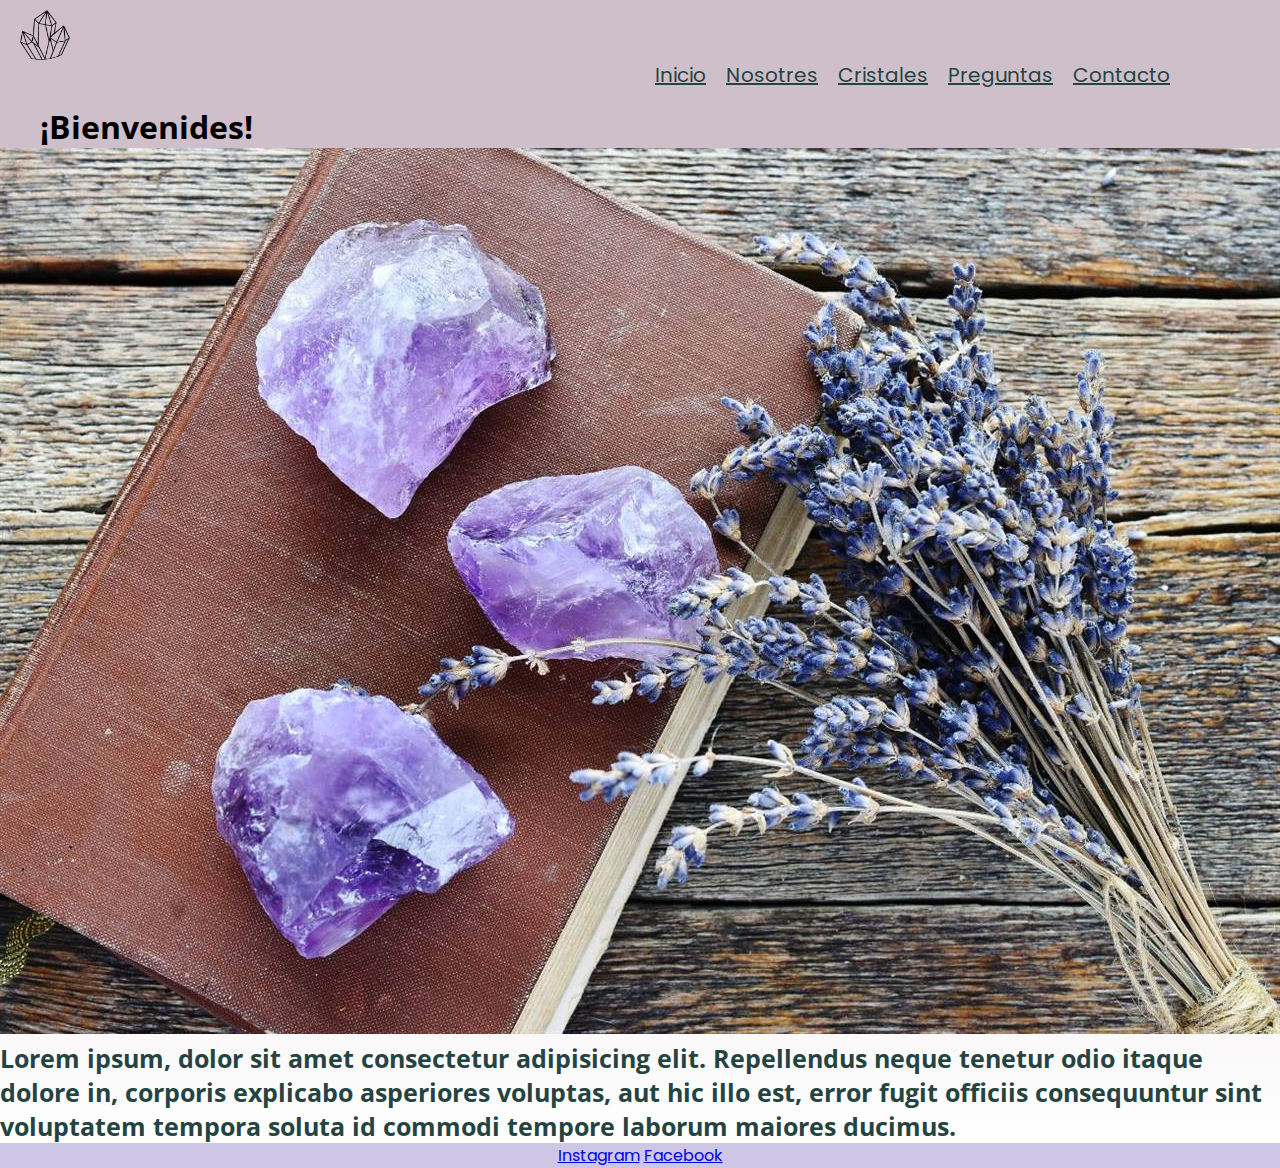
==== index.html @ c35374e3 "tres" ====
<!DOCTYPE html>
<html lang="en">

<head>
    <meta charset="UTF-8">
    <meta http-equiv="X-UA-Compatible" content="IE=edge">
    <meta name="viewport" content="width=, initial-scale=1.0">
    <link href="https://cdn.jsdelivr.net/npm/bootstrap@5.3.0-alpha3/dist/css/bootstrap.min.css" rel="stylesheet"
        integrity="sha384-KK94CHFLLe+nY2dmCWGMq91rCGa5gtU4mk92HdvYe+M/SXH301p5ILy+dN9+nJOZ" crossorigin="anonymous">
    <link rel="stylesheet" href="https://cdnjs.cloudflare.com/ajax/libs/animate.css/4.1.1/animate.min.css">
    <link rel="stylesheet" href="./css/style.css">
    <title>Cristales de la Nueva Era</title>
</head>

<body>
    <header class="header">
        <ul class="nav nav-head nav-underline">
            <div class="container items-head row row-cols-auto ">
                <li class="nav-logo text-center col-sm-3">
                    <a class="nav-item" aria-current="page" href="./index.html">
                        <img src="./Imagenes/okRecurso 1-8.png" alt="Cristales" width="50" height="50"> </a>
                </li>
                <div class="container links-fix ">
                    <li class="nav-item col ">
                        <a class="nav-link" href="./index.html">Inicio</a>
                    </li>
                    <li class="nav-item col ">
                        <a class="nav-link" href="./secciones/nosotres.html">Nosotres</a>
                    </li>
                    <li class="nav-item col ">
                        <a class="nav-link" href="./secciones/cristales.html">Cristales</a>
                    </li>
                    <li class="nav-item col ">
                        <a class="nav-link" href="./secciones/preguntas.html">Preguntas</a>
                    </li>
                    <li class="nav-item col ">
                        <a class="nav-link" href="./secciones/contacto.html">Contacto</a>
                    </li>
                </div>
        </ul>
        </div>


    </header>
    <h1 class="titulos">
        ¡Bienvenides!
    </h1>
    <main id="main-index">
        <h2 class="container cuerpo-index">
            <img src="./Imagenes/amatista_e474b74d_1280x886.jpg" class="img-fluid" alt="Amatista">
            Lorem ipsum, dolor sit amet consectetur adipisicing elit. Repellendus neque tenetur odio itaque dolore
            in,
            corporis explicabo asperiores voluptas, aut hic illo est, error fugit officiis consequuntur sint
            voluptatem
            tempora soluta id commodi tempore laborum maiores ducimus.
        </h2>
    </main>

</body>
<footer class="footer">
    <nav class="navbar sticky-bottom ">
        <div class="container-fluid">
            <a class="navbar-brand" href="https://www.instagram.com/cristales_de_la_nueva_era/">Instagram</a>
            <a class="navbar-brand" href="https://www.facebook.com/profile.php?id=100063907451281">Facebook</a>
        </div>
    </nav>
</footer>

</html>
---- css/style.css ----
@import url('https://fonts.googleapis.com/css2?family=Open+Sans:ital,wght@0,300;0,400;0,500;0,600;1,300;1,400&display=swap');
@import url('https://fonts.googleapis.com/css2?family=Poppins:ital,wght@0,100;0,400;0,700;1,100;1,400;1,700&display=swap');

* {
    margin: 0;
    padding: 0;
}

.header {
    display: block;
    padding-top: 10px;
    padding-left: 10px;
    background-color: #cebfca;
    font-family: "Poppins";
    font-size: 20px;
    text-decoration: none;

}

.nav-logo {
    justify-content: flex-start;
    width: 10%;
}

.links-fix {
    display: flex;
    flex-direction: row;
    justify-content: flex-end;
    margin-right: 100px;

}

.nav-item {
    display: flex;
    padding-left: 10px;
    padding-right: 10px;
}

.nav-link {
    color: #254441 !important;
}

.titulos {
    display: block;
    padding-top: 15px;
    padding-left: 40px;
    margin-bottom: 0;
    font-family: "Open Sans";
    font-weight: bolder;
    background-color: #cebfca;

}

#main-index {

    align-content: center;
    background-image: linear-gradient(#cebfca, white);
    text-align: left;
    color: #254441;
    font-family: "Open Sans";
    font-weight: bolder;

}


.cuerpo-index {
    font-size: 25px !important;

}


#main-nosotres {
    display: flex;
    flex-direction: column;
    align-content: center;
    background-image: linear-gradient(#cebfca, white);
    text-align: center;
    font-size: 12px;
    color: #254441;
    font-family: "Open Sans";
    font-weight: bolder;
}

#main-contacto {
    font-family: "Open Sans";
    background-image: linear-gradient(#e0d8de, white);
}

#main-cristales {
    font-family: "Open Sans";
    background-image: linear-gradient(#e0d8de, white);


}

#main-preguntas {

    font-family: "Open Sans";
    background-image: linear-gradient(#e0d8de, white);
}

.footer {
    display: flex;
    justify-content: center;
    background-color: #cdc7e5;
    font-family: "Poppins";
    color: #254441 !important;
    text-align: center;
    text-decoration: none;
}

.navbar-brand {
    font-size: 16px !important;
}


@media (max-width: 790px) {
    .header {
       overflow:hidden;
        display: flex;
        padding-top: 15px;
        padding-left: 20px;
        padding-right: 50px;
        font-size: smaller;
    }

    .footer {
        color: #254441 !important;
        text-align: center;
        text-decoration: none;
        font-size: smaller;
    }

}
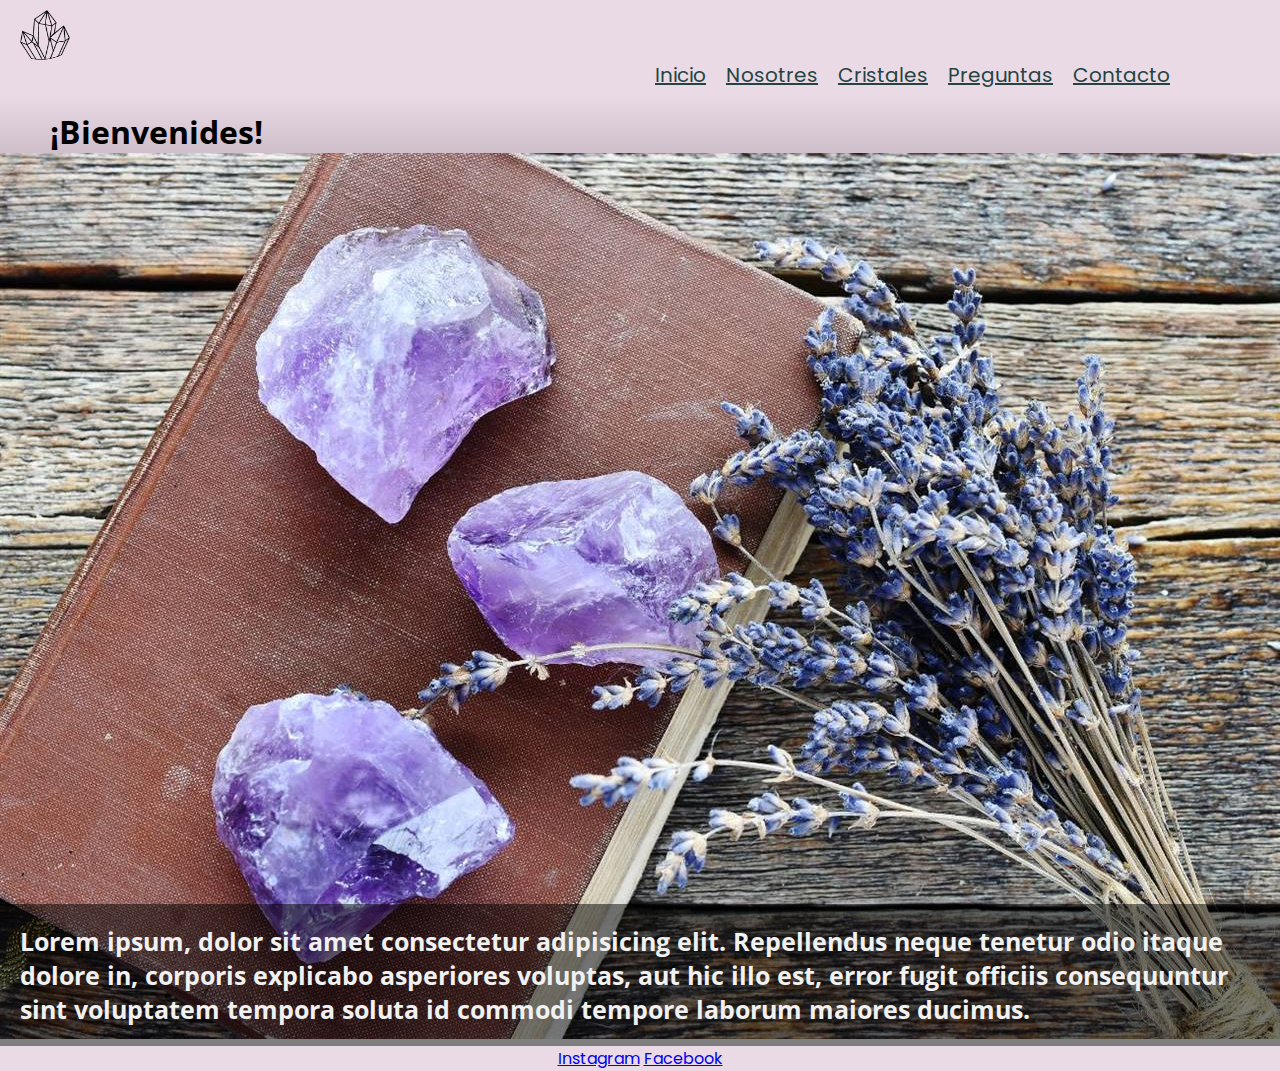
==== commit d849826f: "cuatro" ====
--- a/index.html
+++ b/index.html
@@ -14,7 +14,7 @@
 
 <body>
     <header class="header">
-        <ul class="nav nav-head nav-underline">
+        <ul class="nav nav-head nav-underline sticky-lg-top" >
             <div class="container items-head row row-cols-auto ">
                 <li class="nav-logo text-center col-sm-3">
                     <a class="nav-item" aria-current="page" href="./index.html">
@@ -46,14 +46,16 @@
         ¡Bienvenides!
     </h1>
     <main id="main-index">
-        <h2 class="container cuerpo-index">
+        <div class="container cuerpo-index">
             <img src="./Imagenes/amatista_e474b74d_1280x886.jpg" class="img-fluid" alt="Amatista">
-            Lorem ipsum, dolor sit amet consectetur adipisicing elit. Repellendus neque tenetur odio itaque dolore
-            in,
-            corporis explicabo asperiores voluptas, aut hic illo est, error fugit officiis consequuntur sint
-            voluptatem
-            tempora soluta id commodi tempore laborum maiores ducimus.
-        </h2>
+            <div class="contenido"> 
+                Lorem ipsum, dolor sit amet consectetur adipisicing elit. Repellendus neque tenetur odio itaque dolore
+                in,
+                corporis explicabo asperiores voluptas, aut hic illo est, error fugit officiis consequuntur sint
+                voluptatem
+                tempora soluta id commodi tempore laborum maiores ducimus.
+            </div>
+        </div>
     </main>
 
 </body>
--- a/css/style.css
+++ b/css/style.css
@@ -10,11 +10,11 @@
     display: block;
     padding-top: 10px;
     padding-left: 10px;
-    background-color: #cebfca;
+    padding-bottom: 5px;
+    background-color: #eadae6;
     font-family: "Poppins";
     font-size: 20px;
     text-decoration: none;
-
 }
 
 .nav-logo {
@@ -43,11 +43,12 @@
 .titulos {
     display: block;
     padding-top: 15px;
-    padding-left: 40px;
+    padding-left: 50px;
     margin-bottom: 0;
     font-family: "Open Sans";
     font-weight: bolder;
-    background-color: #cebfca;
+    background-image: linear-gradient(#eadae6,#cebfca);
+
 
 }
 
@@ -64,10 +65,20 @@
 
 
 .cuerpo-index {
+    position: relative;
+    margin: 0 auto;
     font-size: 25px !important;
 
 }
-
+.contenido{
+  position: absolute; 
+  bottom: 0; 
+  background: rgb(0, 0, 0); 
+  background: rgba(0, 0, 0, 0.5); 
+  color: #f1f1f1;
+  width: 97%; 
+  padding: 20px; /* Some padding */
+}
 
 #main-nosotres {
     display: flex;
@@ -79,6 +90,14 @@
     color: #254441;
     font-family: "Open Sans";
     font-weight: bolder;
+   
+}
+
+.subtitulo {
+    background-color: #cebfca;
+    text-align: center;
+    margin: 0;
+    padding-bottom: 10px;
 }
 
 #main-contacto {
@@ -90,11 +109,9 @@
     font-family: "Open Sans";
     background-image: linear-gradient(#e0d8de, white);
 
-
 }
 
 #main-preguntas {
-
     font-family: "Open Sans";
     background-image: linear-gradient(#e0d8de, white);
 }
@@ -102,7 +119,7 @@
 .footer {
     display: flex;
     justify-content: center;
-    background-color: #cdc7e5;
+    background-color: #eadae6;
     font-family: "Poppins";
     color: #254441 !important;
     text-align: center;
@@ -116,7 +133,7 @@
 
 @media (max-width: 790px) {
     .header {
-       overflow:hidden;
+        overflow: hidden;
         display: flex;
         padding-top: 15px;
         padding-left: 20px;
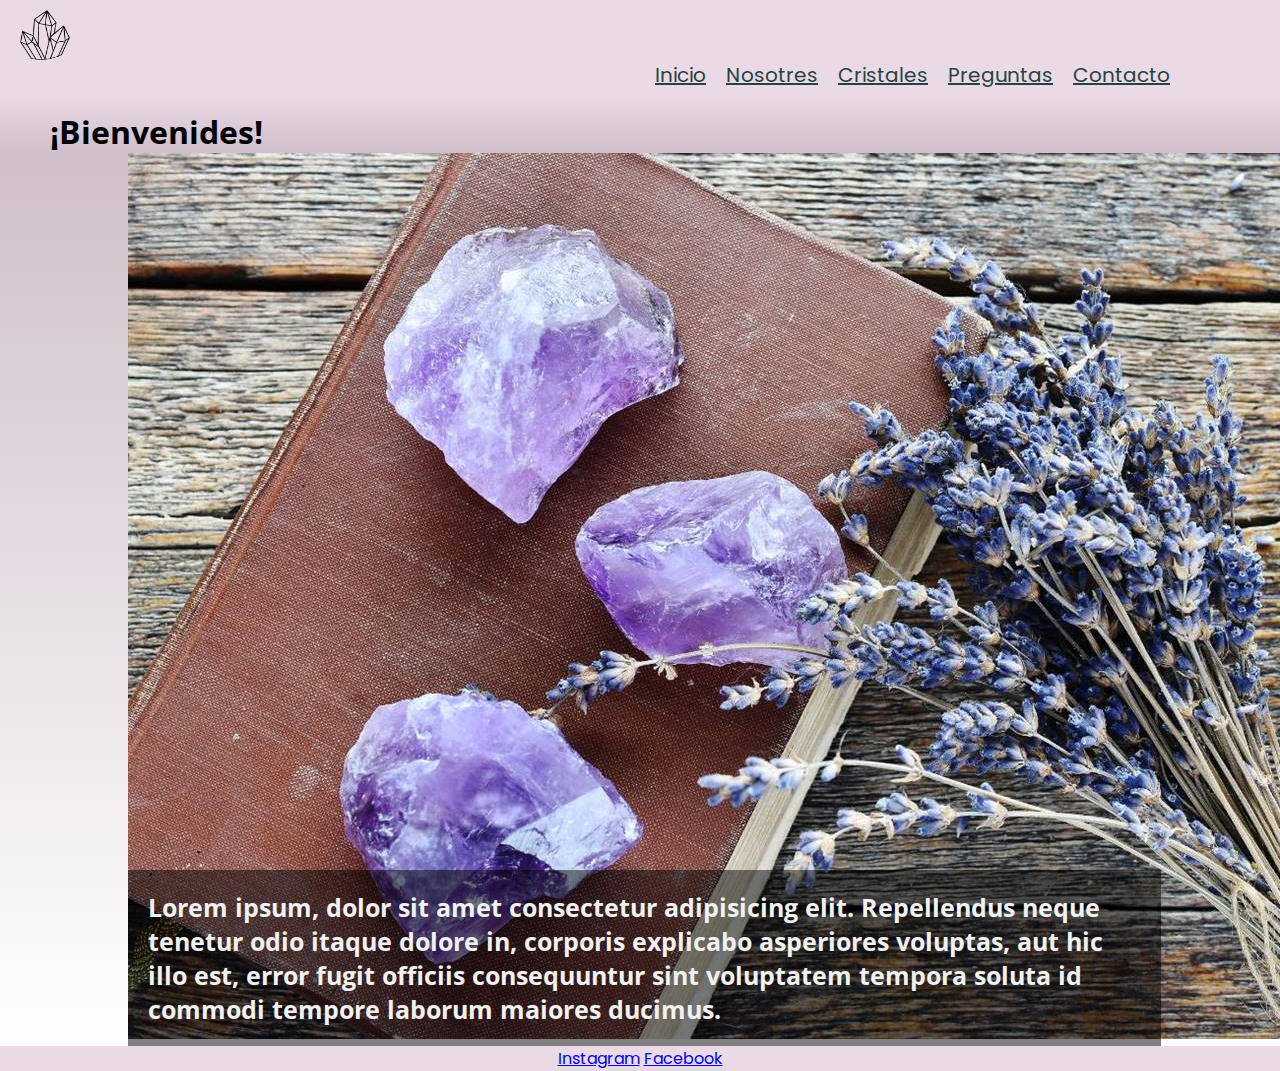
==== commit 15516c53: "cinco" ====
--- a/index.html
+++ b/index.html
@@ -7,14 +7,14 @@
     <meta name="viewport" content="width=, initial-scale=1.0">
     <link href="https://cdn.jsdelivr.net/npm/bootstrap@5.3.0-alpha3/dist/css/bootstrap.min.css" rel="stylesheet"
         integrity="sha384-KK94CHFLLe+nY2dmCWGMq91rCGa5gtU4mk92HdvYe+M/SXH301p5ILy+dN9+nJOZ" crossorigin="anonymous">
-    <link rel="stylesheet" href="https://cdnjs.cloudflare.com/ajax/libs/animate.css/4.1.1/animate.min.css">
+    <link rel="stylesheet" href="https://cdnjs.cloudflare.com/ajax/libs/animate.css/4.1.1/animate.min.css" />
     <link rel="stylesheet" href="./css/style.css">
     <title>Cristales de la Nueva Era</title>
 </head>
 
 <body>
     <header class="header">
-        <ul class="nav nav-head nav-underline sticky-lg-top" >
+        <ul class="nav nav-head nav-underline">
             <div class="container items-head row row-cols-auto ">
                 <li class="nav-logo text-center col-sm-3">
                     <a class="nav-item" aria-current="page" href="./index.html">
@@ -42,13 +42,13 @@
 
 
     </header>
-    <h1 class="titulos">
+    <h1 class="titulos animate__animated animate__pulse">
         ¡Bienvenides!
     </h1>
     <main id="main-index">
-        <div class="container cuerpo-index">
+        <div class="container cuerpo-index ">
             <img src="./Imagenes/amatista_e474b74d_1280x886.jpg" class="img-fluid" alt="Amatista">
-            <div class="contenido"> 
+            <div class="contenido animate__animated animate__slideInDown">
                 Lorem ipsum, dolor sit amet consectetur adipisicing elit. Repellendus neque tenetur odio itaque dolore
                 in,
                 corporis explicabo asperiores voluptas, aut hic illo est, error fugit officiis consequuntur sint
--- a/css/style.css
+++ b/css/style.css
@@ -1,5 +1,6 @@
 @import url('https://fonts.googleapis.com/css2?family=Open+Sans:ital,wght@0,300;0,400;0,500;0,600;1,300;1,400&display=swap');
 @import url('https://fonts.googleapis.com/css2?family=Poppins:ital,wght@0,100;0,400;0,700;1,100;1,400;1,700&display=swap');
+@import 'animate.css';
 
 * {
     margin: 0;
@@ -47,7 +48,7 @@
     margin-bottom: 0;
     font-family: "Open Sans";
     font-weight: bolder;
-    background-image: linear-gradient(#eadae6,#cebfca);
+    background-image: linear-gradient(#eadae6, #cebfca);
 
 
 }
@@ -66,18 +67,21 @@
 
 .cuerpo-index {
     position: relative;
+    width: 80%;
     margin: 0 auto;
     font-size: 25px !important;
 
 }
-.contenido{
-  position: absolute; 
-  bottom: 0; 
-  background: rgb(0, 0, 0); 
-  background: rgba(0, 0, 0, 0.5); 
-  color: #f1f1f1;
-  width: 97%; 
-  padding: 20px; /* Some padding */
+
+.contenido {
+    position: absolute;
+    bottom: 0;
+    background: rgb(0, 0, 0);
+    background: rgba(0, 0, 0, 0.5);
+    color: #f1f1f1;
+    width: 97%;
+    padding: 20px;
+    /* Some padding */
 }
 
 #main-nosotres {
@@ -90,7 +94,7 @@
     color: #254441;
     font-family: "Open Sans";
     font-weight: bolder;
-   
+
 }
 
 .subtitulo {
@@ -99,21 +103,40 @@
     margin: 0;
     padding-bottom: 10px;
 }
-
+.subtitulo-dos{
+    text-align: center;
+    margin: 0;
+    padding-bottom: 10px;
+}
 #main-contacto {
+    display: flex;
+    flex-direction: column;
+    padding-left: 30px;
     font-family: "Open Sans";
     background-image: linear-gradient(#e0d8de, white);
 }
-
+.cuerpo-contacto{
+    background-image: linear-gradient(#cebfca, white);
+    padding-bottom: 20px;
+}
 #main-cristales {
+    padding-top: 20px;
     font-family: "Open Sans";
-    background-image: linear-gradient(#e0d8de, white);
+    background-image: linear-gradient(#cebfca, white);
 
 }
 
+.row-cristales {
+    padding-left: 150px;
+    padding-bottom: 20px;
+}
+
 #main-preguntas {
+    display: flex;
+    flex-direction: column;
+    align-content: center;
     font-family: "Open Sans";
-    background-image: linear-gradient(#e0d8de, white);
+    background-image: linear-gradient(#cebfca, white);
 }
 
 .footer {
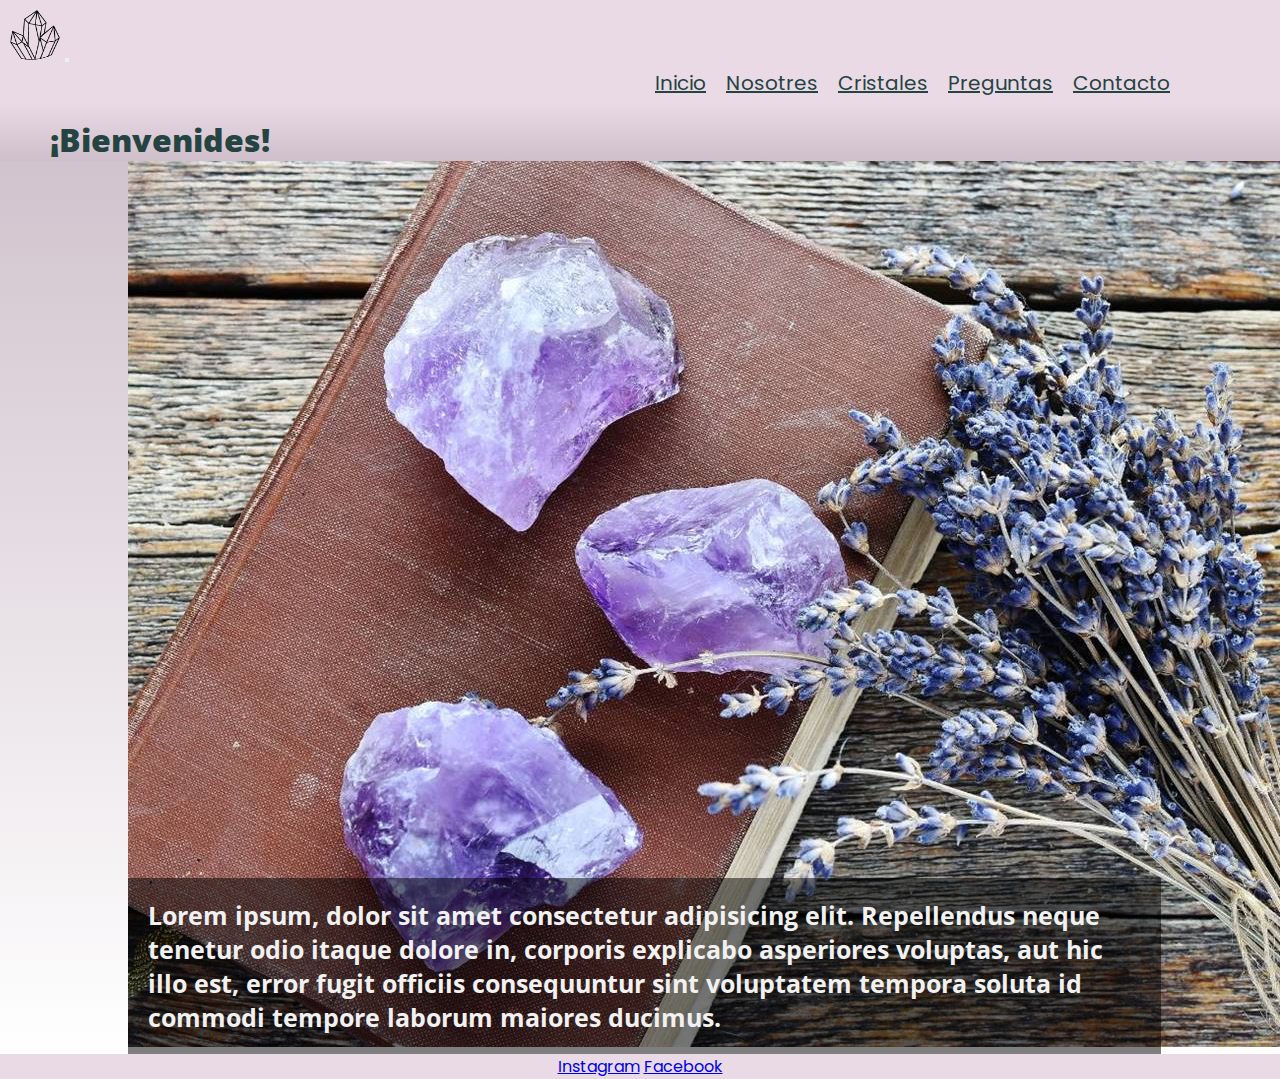
==== commit 2dc715c4: "uno1" ====
--- a/index.html
+++ b/index.html
@@ -14,58 +14,64 @@
 
 <body>
     <header class="header">
-        <ul class="nav nav-head nav-underline">
-            <div class="container items-head row row-cols-auto ">
-                <li class="nav-logo text-center col-sm-3">
-                    <a class="nav-item" aria-current="page" href="./index.html">
-                        <img src="./Imagenes/okRecurso 1-8.png" alt="Cristales" width="50" height="50"> </a>
-                </li>
-                <div class="container links-fix ">
-                    <li class="nav-item col ">
-                        <a class="nav-link" href="./index.html">Inicio</a>
-                    </li>
-                    <li class="nav-item col ">
-                        <a class="nav-link" href="./secciones/nosotres.html">Nosotres</a>
-                    </li>
-                    <li class="nav-item col ">
-                        <a class="nav-link" href="./secciones/cristales.html">Cristales</a>
-                    </li>
-                    <li class="nav-item col ">
-                        <a class="nav-link" href="./secciones/preguntas.html">Preguntas</a>
-                    </li>
-                    <li class="nav-item col ">
-                        <a class="nav-link" href="./secciones/contacto.html">Contacto</a>
-                    </li>
+        <nav class="navbar navbar-expand-lg bg-body-tertiary">
+            <div class="container-fluid">
+                <a class="navbar-brand" href="./index.html">
+                    <img src="./Imagenes/okRecurso 1-8.png" alt="Cristales" width="50" height="50"></a>
+                <button class="navbar-toggler" type="button" data-bs-toggle="collapse"
+                    data-bs-target="#navbarNavAltMarkup" aria-controls="navbarNavAltMarkup" aria-expanded="false"
+                    aria-label="Toggle navigation">
+                    <span class="navbar-toggler-icon"></span>
+                </button>
+                <div class="collapse navbar-collapse" id="navbarNav">
+                    <ul class="navbar-nav nav-head nav-underline">
+                        <div class="container links-fix row row-cols-auto ">
+                            
+                                <li class="nav-item col ">
+                                    <a class="nav-link" href="./index.html">Inicio</a>
+                                </li>
+                                <li class="nav-item col ">
+                                    <a class="nav-link" href="./secciones/nosotres.html">Nosotres</a>
+                                </li>
+                                <li class="nav-item col ">
+                                    <a class="nav-link" href="./secciones/cristales.html">Cristales</a>
+                                </li>
+                                <li class="nav-item col ">
+                                    <a class="nav-link" href="./secciones/preguntas.html">Preguntas</a>
+                                </li>
+                                <li class="nav-item col ">
+                                    <a class="nav-link" href="./secciones/contacto.html">Contacto</a>
+                                </li>
+                            </div>
+                    </ul>
                 </div>
-        </ul>
-        </div>
+            </div>
 
+        </nav>
+    </header>
 
-    </header>
-    <h1 class="titulos animate__animated animate__pulse">
-        ¡Bienvenides!
-    </h1>
     <main id="main-index">
+        <h1 class="titulos animate__animated animate__pulse">
+            ¡Bienvenides!
+        </h1>
         <div class="container cuerpo-index ">
             <img src="./Imagenes/amatista_e474b74d_1280x886.jpg" class="img-fluid" alt="Amatista">
-            <div class="contenido animate__animated animate__slideInDown">
+            <div class="contenido object-fit-sm-contain  animate__animated animate__slideInDown">
                 Lorem ipsum, dolor sit amet consectetur adipisicing elit. Repellendus neque tenetur odio itaque dolore
-                in,
-                corporis explicabo asperiores voluptas, aut hic illo est, error fugit officiis consequuntur sint
-                voluptatem
-                tempora soluta id commodi tempore laborum maiores ducimus.
+                in, corporis explicabo asperiores voluptas, aut hic illo est, error fugit officiis consequuntur sint
+                voluptatem tempora soluta id commodi tempore laborum maiores ducimus.
             </div>
         </div>
     </main>
+    <footer class="footer">
+        <nav class="navbar sticky-bottom ">
+            <div class="container-fluid">
+                <a class="navbar-brand" href="https://www.instagram.com/cristales_de_la_nueva_era/">Instagram</a>
+                <a class="navbar-brand" href="https://www.facebook.com/profile.php?id=100063907451281">Facebook</a>
+            </div>
+        </nav>
+    </footer>
+</body>
 
-</body>
-<footer class="footer">
-    <nav class="navbar sticky-bottom ">
-        <div class="container-fluid">
-            <a class="navbar-brand" href="https://www.instagram.com/cristales_de_la_nueva_era/">Instagram</a>
-            <a class="navbar-brand" href="https://www.facebook.com/profile.php?id=100063907451281">Facebook</a>
-        </div>
-    </nav>
-</footer>
 
 </html>--- a/css/style.css
+++ b/css/style.css
@@ -49,6 +49,7 @@
     font-family: "Open Sans";
     font-weight: bolder;
     background-image: linear-gradient(#eadae6, #cebfca);
+    color: #254441;
 
 
 }
@@ -81,7 +82,7 @@
     color: #f1f1f1;
     width: 97%;
     padding: 20px;
-    /* Some padding */
+
 }
 
 #main-nosotres {
@@ -89,7 +90,7 @@
     flex-direction: column;
     align-content: center;
     background-image: linear-gradient(#cebfca, white);
-    text-align: center;
+
     font-size: 12px;
     color: #254441;
     font-family: "Open Sans";
@@ -108,21 +109,28 @@
     margin: 0;
     padding-bottom: 10px;
 }
+
 #main-contacto {
     display: flex;
     flex-direction: column;
     padding-left: 30px;
     font-family: "Open Sans";
+    color: #254441 !important;
     background-image: linear-gradient(#e0d8de, white);
 }
+
 .cuerpo-contacto{
     background-image: linear-gradient(#cebfca, white);
     padding-bottom: 20px;
+
+
 }
+
 #main-cristales {
     padding-top: 20px;
     font-family: "Open Sans";
     background-image: linear-gradient(#cebfca, white);
+    color: #254441;
 
 }
 
@@ -137,6 +145,7 @@
     align-content: center;
     font-family: "Open Sans";
     background-image: linear-gradient(#cebfca, white);
+    color: #254441;
 }
 
 .footer {
@@ -163,7 +172,12 @@
         padding-right: 50px;
         font-size: smaller;
     }
-
+   .contenido, .cuerpo-index{
+    font-size: 11pt;
+    height:50%;
+    width: 95%;
+   
+   } 
     .footer {
         color: #254441 !important;
         text-align: center;
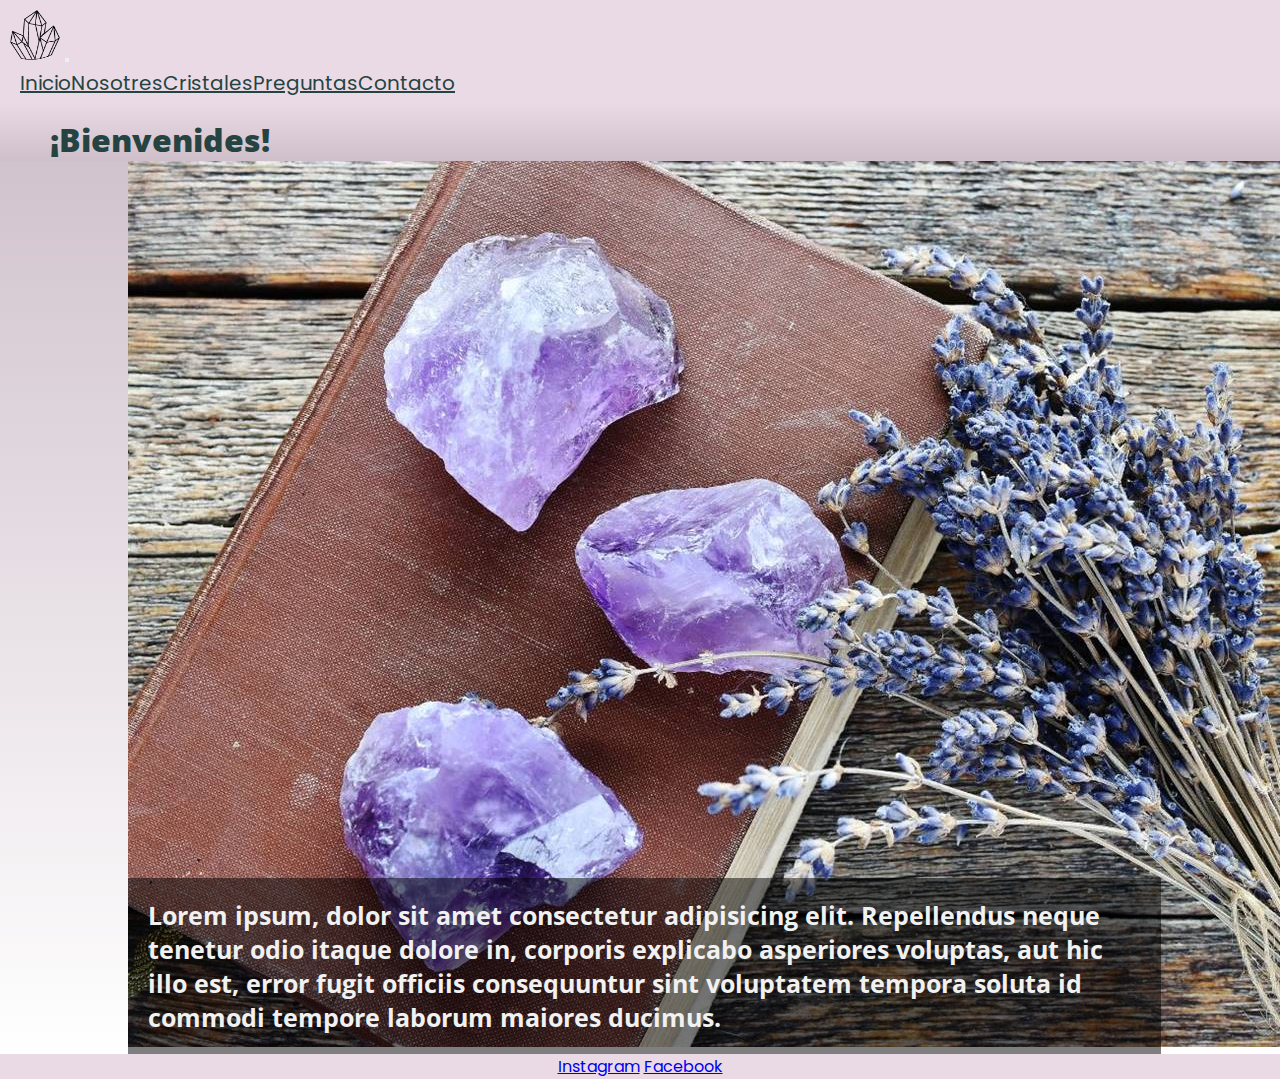
==== commit 43e3a4a2: "dos2" ====
--- a/index.html
+++ b/index.html
@@ -7,6 +7,9 @@
     <meta name="viewport" content="width=, initial-scale=1.0">
     <link href="https://cdn.jsdelivr.net/npm/bootstrap@5.3.0-alpha3/dist/css/bootstrap.min.css" rel="stylesheet"
         integrity="sha384-KK94CHFLLe+nY2dmCWGMq91rCGa5gtU4mk92HdvYe+M/SXH301p5ILy+dN9+nJOZ" crossorigin="anonymous">
+    <script src="https://cdn.jsdelivr.net/npm/bootstrap@5.3.0-alpha3/dist/js/bootstrap.bundle.min.js"
+        integrity="sha384-ENjdO4Dr2bkBIFxQpeoTz1HIcje39Wm4jDKdf19U8gI4ddQ3GYNS7NTKfAdVQSZe"
+        crossorigin="anonymous"></script>
     <link rel="stylesheet" href="https://cdnjs.cloudflare.com/ajax/libs/animate.css/4.1.1/animate.min.css" />
     <link rel="stylesheet" href="./css/style.css">
     <title>Cristales de la Nueva Era</title>
@@ -14,7 +17,7 @@
 
 <body>
     <header class="header">
-        <nav class="navbar navbar-expand-lg bg-body-tertiary">
+        <nav class="navbar navbar-expand-lg">
             <div class="container-fluid">
                 <a class="navbar-brand" href="./index.html">
                     <img src="./Imagenes/okRecurso 1-8.png" alt="Cristales" width="50" height="50"></a>
@@ -24,32 +27,23 @@
                     <span class="navbar-toggler-icon"></span>
                 </button>
                 <div class="collapse navbar-collapse" id="navbarNav">
-                    <ul class="navbar-nav nav-head nav-underline">
-                        <div class="container links-fix row row-cols-auto ">
-                            
-                                <li class="nav-item col ">
-                                    <a class="nav-link" href="./index.html">Inicio</a>
-                                </li>
-                                <li class="nav-item col ">
-                                    <a class="nav-link" href="./secciones/nosotres.html">Nosotres</a>
-                                </li>
-                                <li class="nav-item col ">
-                                    <a class="nav-link" href="./secciones/cristales.html">Cristales</a>
-                                </li>
-                                <li class="nav-item col ">
-                                    <a class="nav-link" href="./secciones/preguntas.html">Preguntas</a>
-                                </li>
-                                <li class="nav-item col ">
-                                    <a class="nav-link" href="./secciones/contacto.html">Contacto</a>
-                                </li>
+                    <ul class="navbar-nav nav-head nav-underline ">
+                        <div class="collapse navbar-collapse" id="navbarNavAltMarkup">
+                            <div class="navbar-nav nav-item col">
+                                <a class="nav-link " aria-current="page" href="./index.html">Inicio</a>
+                                <a class="nav-link" href="./secciones/nosotres.html">Nosotres</a>
+                                <a class="nav-link" href="./secciones/cristales.html">Cristales</a>
+                                <a class="nav-link" href="./secciones/preguntas.html">Preguntas</a>
+                                <a class="nav-link" href="./secciones/contacto.html">Contacto</a>
+
                             </div>
                     </ul>
                 </div>
             </div>
+            </div>
 
         </nav>
     </header>
-
     <main id="main-index">
         <h1 class="titulos animate__animated animate__pulse">
             ¡Bienvenides!
--- a/css/style.css
+++ b/css/style.css
@@ -8,7 +8,7 @@
 }
 
 .header {
-    display: block;
+    display: flex;
     padding-top: 10px;
     padding-left: 10px;
     padding-bottom: 5px;
@@ -18,10 +18,6 @@
     text-decoration: none;
 }
 
-.nav-logo {
-    justify-content: flex-start;
-    width: 10%;
-}
 
 .links-fix {
     display: flex;
@@ -90,7 +86,6 @@
     flex-direction: column;
     align-content: center;
     background-image: linear-gradient(#cebfca, white);
-
     font-size: 12px;
     color: #254441;
     font-family: "Open Sans";
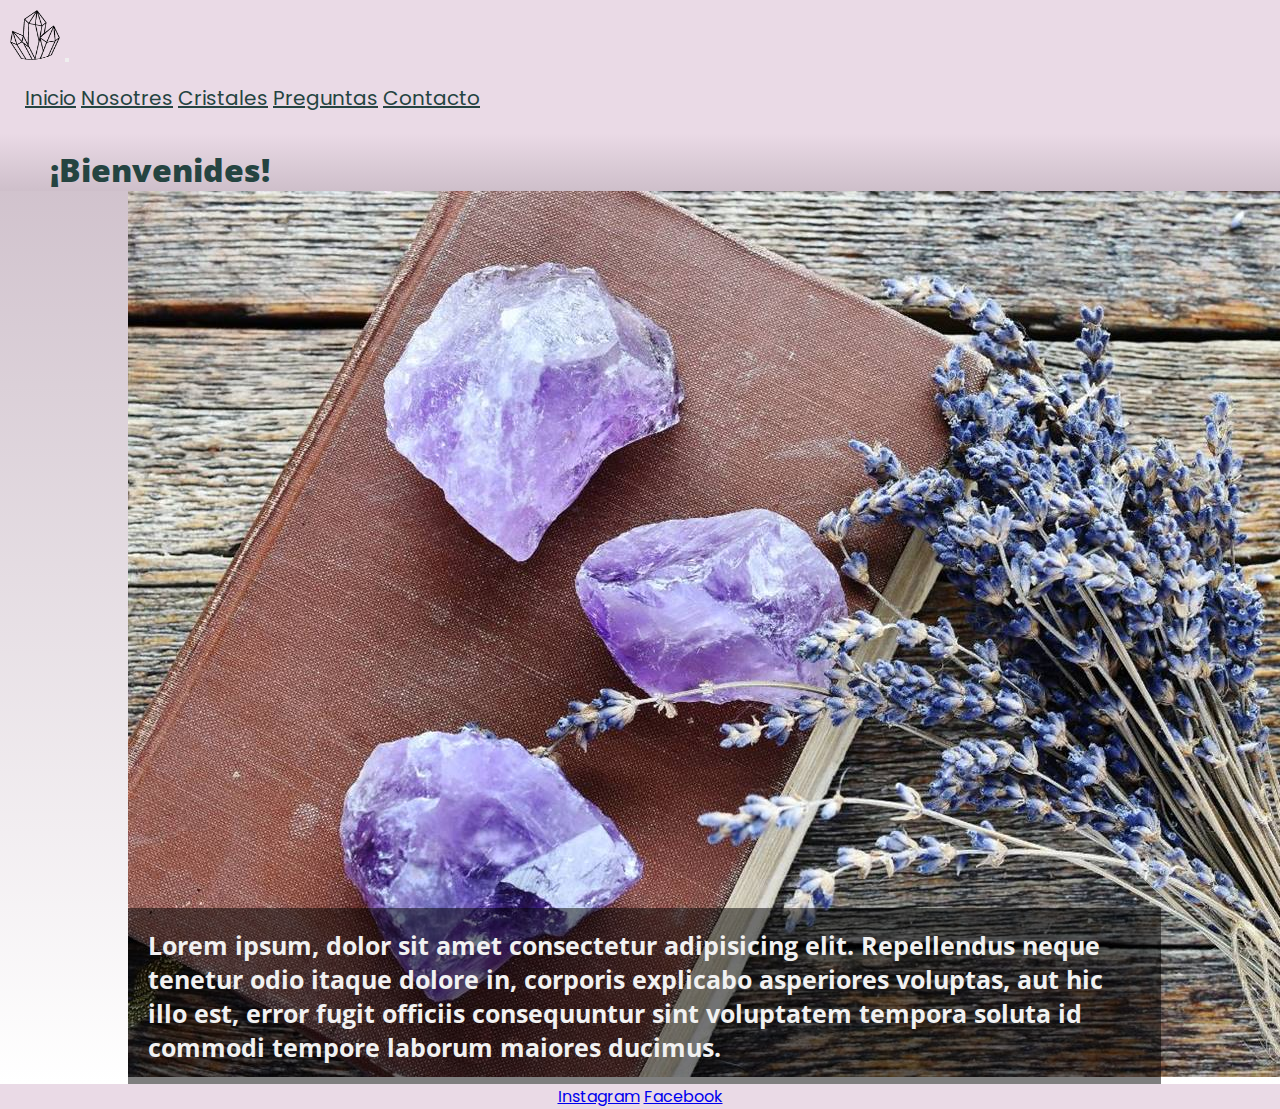
==== commit 9450c9b1: "tres1" ====
--- a/index.html
+++ b/index.html
@@ -17,32 +17,24 @@
 
 <body>
     <header class="header">
-        <nav class="navbar navbar-expand-lg">
-            <div class="container-fluid">
-                <a class="navbar-brand" href="./index.html">
-                    <img src="./Imagenes/okRecurso 1-8.png" alt="Cristales" width="50" height="50"></a>
-                <button class="navbar-toggler" type="button" data-bs-toggle="collapse"
-                    data-bs-target="#navbarNavAltMarkup" aria-controls="navbarNavAltMarkup" aria-expanded="false"
-                    aria-label="Toggle navigation">
-                    <span class="navbar-toggler-icon"></span>
-                </button>
-                <div class="collapse navbar-collapse" id="navbarNav">
-                    <ul class="navbar-nav nav-head nav-underline ">
-                        <div class="collapse navbar-collapse" id="navbarNavAltMarkup">
-                            <div class="navbar-nav nav-item col">
-                                <a class="nav-link " aria-current="page" href="./index.html">Inicio</a>
-                                <a class="nav-link" href="./secciones/nosotres.html">Nosotres</a>
-                                <a class="nav-link" href="./secciones/cristales.html">Cristales</a>
-                                <a class="nav-link" href="./secciones/preguntas.html">Preguntas</a>
-                                <a class="nav-link" href="./secciones/contacto.html">Contacto</a>
-
-                            </div>
-                    </ul>
-                </div>
+        <nav class="navbar navbar-expand-lg ">
+        <div class="container-fluid">
+          <a class="navbar-brand " href="./index.html">
+            <img src="./Imagenes/okRecurso 1-8.png" alt="cristales-logo" width="50" height="50"></a>
+            <button class="navbar-toggler" type="button" data-bs-toggle="collapse" data-bs-target="#navbarTogglerDemo02" aria-controls="navbarTogglerDemo02" aria-expanded="false" aria-label="Toggle navigation">
+                <span class="navbar-toggler-icon"></span>
+            </button>
+          <div class="collapse navbar-collapse" id="navbarTogglerDemo02">
+            <div class="navbar-nav nav-underline me-auto mb-2 mb-lg-0 ">
+                <a class="nav-link" href="./index.html">Inicio</a>
+                <a class="nav-link" href="./secciones/nosotres.html">Nosotres</a>
+                <a class="nav-link" href="./secciones/cristales.html">Cristales</a>
+                <a class="nav-link" href="./secciones/preguntas.html">Preguntas</a>
+                <a class="nav-link" href="./secciones/contacto.html">Contacto</a>
             </div>
-            </div>
-
-        </nav>
+          </div>
+        </div>
+      </nav>
     </header>
     <main id="main-index">
         <h1 class="titulos animate__animated animate__pulse">
--- a/css/style.css
+++ b/css/style.css
@@ -19,14 +19,6 @@
 }
 
 
-.links-fix {
-    display: flex;
-    flex-direction: row;
-    justify-content: flex-end;
-    margin-right: 100px;
-
-}
-
 .nav-item {
     display: flex;
     padding-left: 10px;
@@ -36,7 +28,9 @@
 .nav-link {
     color: #254441 !important;
 }
-
+.container-fluid{
+    justify-content:flex-start !important;
+}
 .titulos {
     display: block;
     padding-top: 15px;
@@ -153,18 +147,19 @@
     text-decoration: none;
 }
 
-.navbar-brand {
-    font-size: 16px !important;
-}
-
+.navbar-collapse {
+    display: flex;
+    flex-direction: row;
+    /* flex-basis: 0; */
+    flex-grow: 0; 
+    margin: 15px;}
 
 @media (max-width: 790px) {
     .header {
-        overflow: hidden;
         display: flex;
+        flex-direction: row;
+        justify-content: flex-start;
         padding-top: 15px;
-        padding-left: 20px;
-        padding-right: 50px;
         font-size: smaller;
     }
    .contenido, .cuerpo-index{
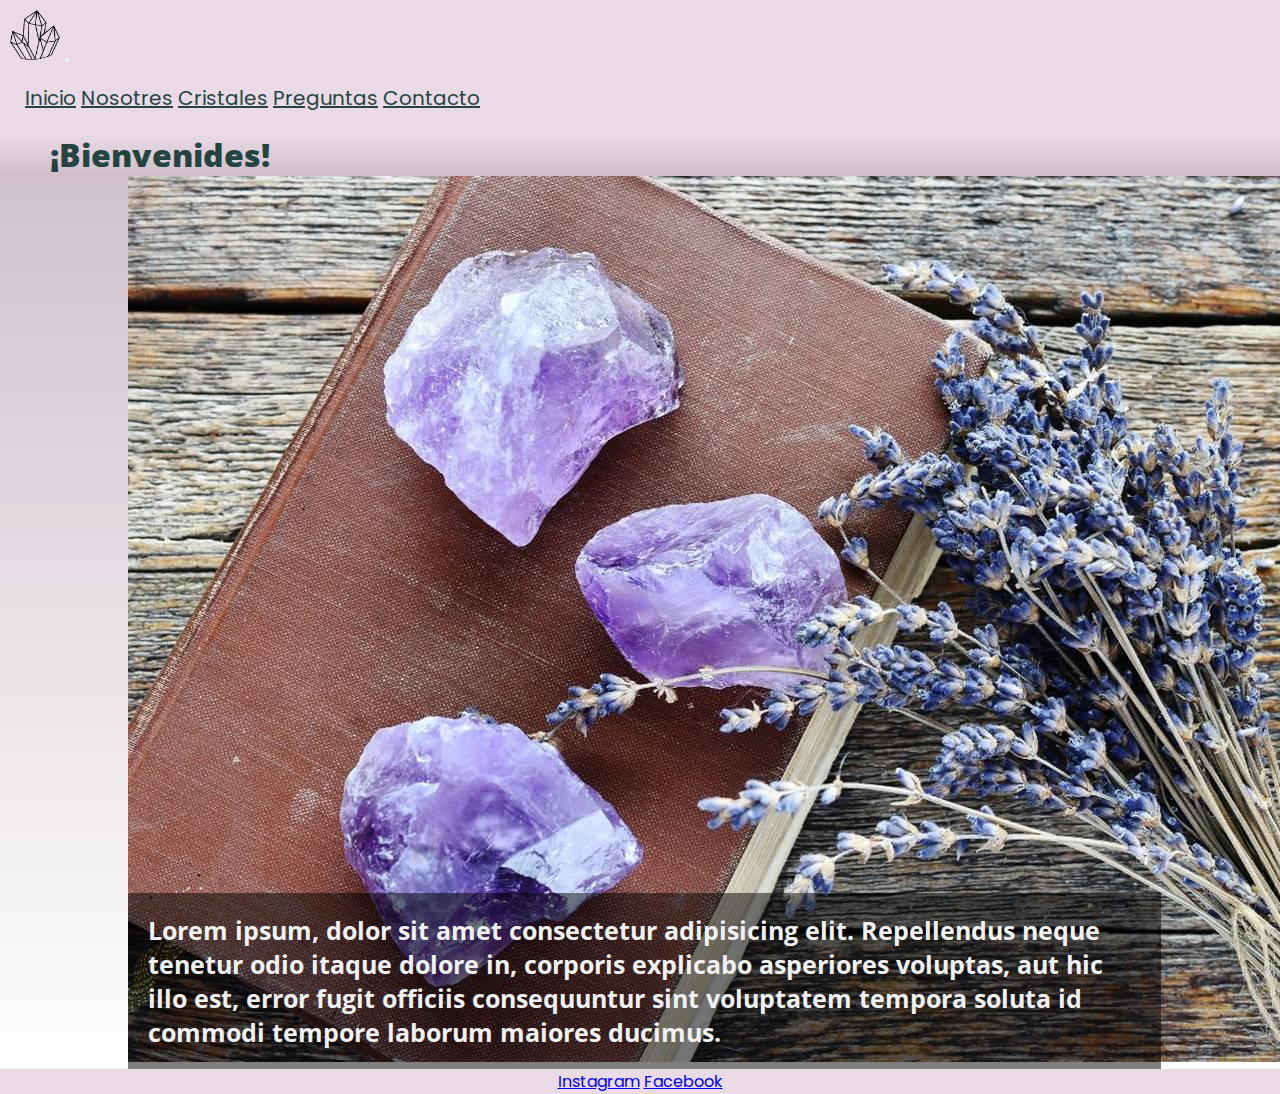
==== commit 5fd598da: "siete1" ====
--- a/index.html
+++ b/index.html
@@ -24,7 +24,7 @@
             <button class="navbar-toggler" type="button" data-bs-toggle="collapse" data-bs-target="#navbarTogglerDemo02" aria-controls="navbarTogglerDemo02" aria-expanded="false" aria-label="Toggle navigation">
                 <span class="navbar-toggler-icon"></span>
             </button>
-          <div class="collapse navbar-collapse" id="navbarTogglerDemo02">
+          <div class="collapse navbar-collapse " id="navbarTogglerDemo02">
             <div class="navbar-nav nav-underline me-auto mb-2 mb-lg-0 ">
                 <a class="nav-link" href="./index.html">Inicio</a>
                 <a class="nav-link" href="./secciones/nosotres.html">Nosotres</a>
--- a/css/style.css
+++ b/css/style.css
@@ -28,24 +28,22 @@
 .nav-link {
     color: #254441 !important;
 }
-.container-fluid{
-    justify-content:flex-start !important;
+
+.container-fluid {
+    justify-content: flex-start !important;
 }
+
 .titulos {
     display: block;
-    padding-top: 15px;
     padding-left: 50px;
     margin-bottom: 0;
     font-family: "Open Sans";
     font-weight: bolder;
     background-image: linear-gradient(#eadae6, #cebfca);
     color: #254441;
-
-
 }
 
 #main-index {
-
     align-content: center;
     background-image: linear-gradient(#cebfca, white);
     text-align: left;
@@ -54,7 +52,6 @@
     font-weight: bolder;
 
 }
-
 
 .cuerpo-index {
     position: relative;
@@ -76,8 +73,6 @@
 }
 
 #main-nosotres {
-    display: flex;
-    flex-direction: column;
     align-content: center;
     background-image: linear-gradient(#cebfca, white);
     font-size: 12px;
@@ -87,28 +82,33 @@
 
 }
 
+.cuerpo-nos {
+    text-align: center;
+
+}
+
 .subtitulo {
     background-color: #cebfca;
     text-align: center;
     margin: 0;
     padding-bottom: 10px;
 }
-.subtitulo-dos{
+
+.subtitulo-dos {
     text-align: center;
     margin: 0;
     padding-bottom: 10px;
 }
 
 #main-contacto {
-    display: flex;
-    flex-direction: column;
+    align-content: center;
     padding-left: 30px;
     font-family: "Open Sans";
     color: #254441 !important;
-    background-image: linear-gradient(#e0d8de, white);
+    background-image: linear-gradient(#cebfca, white);
 }
 
-.cuerpo-contacto{
+.cuerpo-contacto {
     background-image: linear-gradient(#cebfca, white);
     padding-bottom: 20px;
 
@@ -116,9 +116,10 @@
 }
 
 #main-cristales {
-    padding-top: 20px;
+    align-content: center;
     font-family: "Open Sans";
     background-image: linear-gradient(#cebfca, white);
+    padding-bottom: 20px;
     color: #254441;
 
 }
@@ -129,8 +130,6 @@
 }
 
 #main-preguntas {
-    display: flex;
-    flex-direction: column;
     align-content: center;
     font-family: "Open Sans";
     background-image: linear-gradient(#cebfca, white);
@@ -151,8 +150,9 @@
     display: flex;
     flex-direction: row;
     /* flex-basis: 0; */
-    flex-grow: 0; 
-    margin: 15px;}
+    flex-grow: 0;
+    margin: 15px;
+}
 
 @media (max-width: 790px) {
     .header {
@@ -162,12 +162,18 @@
         padding-top: 15px;
         font-size: smaller;
     }
-   .contenido, .cuerpo-index{
-    font-size: 11pt;
-    height:50%;
-    width: 95%;
-   
-   } 
+
+    .contenido,
+    .cuerpo-index,
+    #main-nosotres,
+    #main-cristales,
+    #main-contacto {
+        font-size: 11pt;
+        height: 50%;
+        width: 95%;
+
+    }
+
     .footer {
         color: #254441 !important;
         text-align: center;
